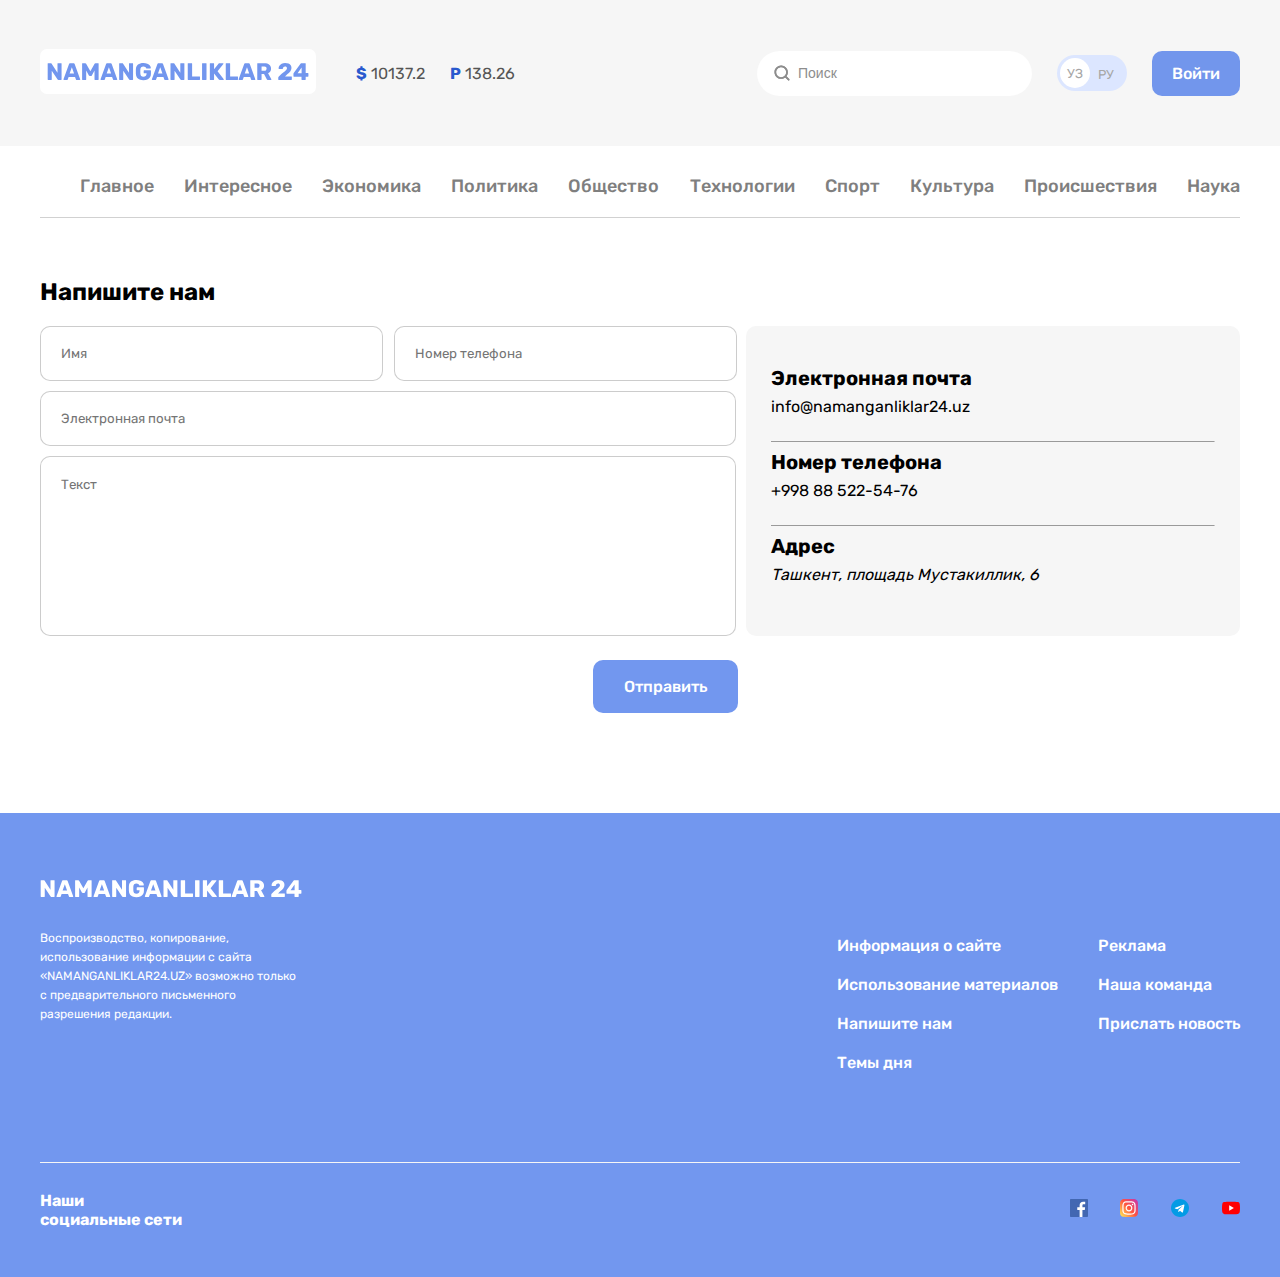
==== contact.html @ 75f207eb "Add new contact file" ====
<!DOCTYPE html>
<html lang="en">
<head>
    <meta charset="UTF-8">
    <meta http-equiv="X-UA-Compatible" content="IE=edge">
    <meta name="viewport" content="width=device-width, initial-scale=1.0">
    <title>15-uy ishi</title>
    <link rel="stylesheet" href="./css/main.css">
</head>
<body>
    <!-- header -->
    <header class="site-header">
        <!-- header top -->
        <div class="header-top">
            <div class="container">
                <div class="header-top-inner">
                    <div class="header-top-start">
                        <!-- logo -->
                        <a class="header-logo logo" href="./index.html">
                            <img
                            class="header-logo-img"
                            width="264"
                            height="28"
                            src="./img/NAMANGANLIKLAR 24.svg"
                            alt="Namanganliklar Logo"
                            />
                        </a>
                        <!-- currency list -->
                        <ul class="header-top-currency-list">
                            <li class="currency-item">
                                <span class="currency">$</span> 10137.2
                            </li>
                            <li class="currency-item">
                                <span class="currency">P</span> 138.26
                            </li>
                        </ul>
                    </div>
                    <div class="header-top-end">
                        <!-- search bar -->
                        <div class="header-top-search">
                            <form action="https://echo.htmlacademy.ru/">
                                <input class="form-input" type="search" name="user_search_result" aria-label="Search your text" placeholder="Поиск" autocomplete="off"       >
                            </form>
                        </div>
                        <!-- language toggle -->
                        <ul class="lang-list">
                            <li class="lang-item">
                                <a class="lang-link active-lang" href="#"> УЗ </a>
                            </li>
                            <li class="lang-item">
                                <a class="lang-link" href="#"> РУ </a>
                            </li>
                        </ul>
                        <!-- signup -->
                        <a class="header-top-end-signup" href="#">Войти</a>
                    </div>
                </div>
            </div>
        </div>
        
        <!-- header bottom  site navigation  -->
        <nav class="site-navigation">
            <div class="container">
                <ul class="site-navigation-links">
                    <li class="site-navigation-item">
                        <a class="site-navigation-link" href="./index.html">Главное</a>
                    </li>
                    <li class="site-navigation-item">
                        <a class="site-navigation-link" href="./secondpage.html">Интересное</a>
                    </li>
                    <li class="site-navigation-item">
                        <a class="site-navigation-link" href="#">Экономика</a>
                    </li>
                    <li class="site-navigation-item">
                        <a class="site-navigation-link" href="#">Политика</a>
                    </li>
                    <li class="site-navigation-item">
                        <a class="site-navigation-link" href="#">Общество</a>
                    </li>
                    <li class="site-navigation-item">
                        <a class="site-navigation-link" href="#">Технологии</a>
                    </li>
                    <li class="site-navigation-item">
                        <a class="site-navigation-link" href="#">Спорт</a>
                    </li>
                    <li class="site-navigation-item">
                        <a class="site-navigation-link" href="#">Культура</a>
                    </li>
                    <li class="site-navigation-item">
                        <a class="site-navigation-link" href="#">Происшествия</a>
                    </li>
                    <li class="site-navigation-item">
                        <a class="site-navigation-link" href="#">Наука</a>
                    </li>
                </ul>
            </div>
        </nav>
    </header>
    <!-- end of the header  -->
    
    <main>
        <section>
            <div class="container">
                <h2 class="contact-title">Напишите нам</h2>
                <div class="main-wrapper">
                    <div class="main-left">
                        <form
                        action="https://echo.htmlacademy.ru/"
                        method="post"
                        autocomplete="off">
                        <input
                        class="contact-name"
                        name="user_name"
                        type="name"
                        aria-label="enter your user name"
                        placeholder="Имя"/>
                        <input
                        class="contact-number"
                        name="user_number"
                        type="tel"
                        aria-label="enter your phone number"
                        placeholder="Номер телефона"/>
                        <input
                        class="contact-email"
                        name="user_email"
                        type="email"
                        aria-label="enter your email"
                        placeholder="Электронная почта"/>
                        <textarea class="contact-text"  name="usertext" cols="180" rows="696" placeholder="Текст"></textarea>
                        <button class="submit" >Отправить</button>
                    </form>
                </div>
                <div class="main-right">
                    <ul class="info-list">
                        <li class="info-item">
                            <h3 class="info-item-title info">Электронная почта</h3>
                            <a class="mail" href="mailto:info@namanganliklar24.uz">info@namanganliklar24.uz</a>
                        </li>
                        <hr class="line">
                        <li class="info-item">
                            <h3 class="info-item-title">Номер телефона</h3>
                            <a class="tel" href="tel:+998885225476">+998 88 522-54-76</a>
                        </li>
                        <hr class="line">
                        <li class="info-item">
                            <address>
                                <h3 class="info-item-title">Адрес</h3>
                                <a class="adress" href="https://www.google.com/maps/place/6+%D0%9F%D0%BB%D0%BE%D1%89%D0%B0%D0%B4%D1%8C+%D0%9C%D1%83%D1%81%D1%82%D0%B0%D0%BA%D0%B8%D0%BB%D0%BB%D0%B8%D0%BA,+%D0%A2%D0%B0%D1%88%D0%BA%D0%B5%D0%BD%D1%82+100078/data=!4m2!3m1!1s0x38ae8b3d4801cfa7:0xa47963500c773c82?sa=X&ved=2ahUKEwjypuzHtND4AhWI6CoKHYNfAOkQ8gF6BAgCEAE">Ташкент, площадь Мустакиллик, 6 </a>
                            </address> 
                        </li>
                    </ul>
                </div>
            </div>
        </div>
    </section>
</main>

<!-- Footer -->
<footer class="bg-blue text-white site-footer">
    <div class="container">
        <div class="footer-top">
            <!-- top-start -->
            <div class="footer-copyright">
                <img class="footer-copyright-logo"  src="./img/logo (1) (1).svg" alt="NAMANGANLIKLAR24 logo">
                <p class="footer-copyright-text">
                    Воспроизводство, копирование, использование информации с сайта
                    «NAMANGANLIKLAR24.UZ» возможно только с предварительного
                    письменного разрешения редакции.
                </p>
            </div>
            <!-- top-middle and top-end sides are near to each other. That's why we're gonna use a div here -->
            <div class="footer-links-container">
                <ul class="footer-links">
                    <li class="footer-links-item">
                        <a class="footer-links-item-link text-white" href="#">
                            Информация о сайте
                        </a>
                    </li>
                    <li class="footer-links-item">
                        <a class="footer-links-item-link text-white" href="#">
                            Использование материалов
                        </a>
                    </li>
                    <li class="footer-links-item">
                        <a class="footer-links-item-link text-white" href="#">
                            Напишите нам
                        </a>
                    </li>
                    <li class="footer-links-item">
                        <a class="footer-links-item-link text-white" href="#">
                            Темы дня
                        </a>
                    </li>
                </ul>
                <ul class="footer-links">
                    <li class="footer-links-item">
                        <a class="footer-links-item-link text-white" href="#">
                            Реклама
                        </a>
                    </li>
                    <li class="footer-links-item">
                        <a class="footer-links-item-link text-white" href="#">
                            Наша команда
                        </a>
                    </li>
                    <li class="footer-links-item">
                        <a class="footer-links-item-link text-white" href="#">
                            Прислать новость
                        </a>
                    </li>
                </ul>
                <!-- footer bottom -->
            </div>
        </div>
        <div class="footer-bottom">
            <strong class="footer-bottom-title">Наши <br> социальные сети</strong>
            <ul class="footer-bottom-list">
                <li class="footer-bottom-item">
                    <a
                    class="footer-bottom-list-link"
                    href="https://facebook.com"
                    target="blank">
                    <img
                    class="footer-bottom-list-link-img"
                    src="./img/free-icon-facebook-1384053 1.svg"
                    alt="facebook image"
                    width="18"
                    height="18"/>
                </a>
            </li>
            <li class="footer-bottom-item">
                <a
                class="footer-bottom-list-link"
                href="https://instagram.com"
                target="blank">
                <img
                class="footer-bottom-list-link-img"
                src="./img/free-icon-instagram-2111463 1.svg"
                alt="instagram image"
                width="18"
                height="18"/>
            </a>
        </li>
        <li class="footer-bottom-item">
            <a
            class="footer-bottom-list-link"
            href="https://telegram.com"
            target="blank">
            <img
            class="footer-bottom-list-link-img"
            src="./img/free-icon-telegram-2111646 1.svg"
            alt="telegram image"
            width="18"
            height="18"/>
        </a>
    </li>
    <li class="footer-bottom-item">
        <a
        class="footer-bottom-list-link"
        href="https://m.youtube.com"
        target="blank">
        <img
        class="footer-bottom-list-link-img"
        src="./img/free-icon-youtube-1384060 1.svg"
        alt="youtube image"
        width="18"
        height="18"/>
    </a>
</li>
</ul>
</div>
</div>
</footer>
</body>
</html>
---- css/main.css ----
*{
  box-sizing: border-box;
}
body {
  margin: 0;
  font-family: "Rubik", Arial, sans-serif;
  font-weight: 400;
}

@font-face {
  font-family: "Rubik";
  font-weight: 400;
  src: 
  url("../fonts/rubik-v20-cyrillic-regular.woff2") format("woff2"), 
  url("../fonts/rubik-v20-cyrillic-regular.woff") format("woff"); 
}
@font-face {
  font-family: "Rubik";
  font-weight: 500;
  src: 
  url("../fonts/rubik-v20-cyrillic-500.woff2") format("woff2"), 
  url("../fonts/rubik-v20-cyrillic-500.woff") format("woff"); 
}
@font-face {
  font-family: "Rubik";
  font-weight: 700;
  src: 
  url("../fonts/rubik-v20-cyrillic-700.woff2") format("woff2"), 
  url("../fonts/rubik-v20-cyrillic-700.woff") format("woff"); 
}

ul {
  list-style: none;
}

a {
  text-decoration: none;
}

.text-black {
  color: #000;
}

.text-gray {
  color: #4a4b4c;
}

.text-white {
  color: #fff;
}

h1,
h2,
h3,
h4 {
  color: #000;
}

.bg-blue {
  background-color: #7297ef;
}

.container{
  width: 1240px;
  margin-right: auto;
  margin-left: auto;
  padding-right: 20px;
  padding-left: 20px;
}

/* HEADER */
.header-top{
  margin-bottom: 30px;
  padding: 39px 0;
  background-color: #f6f6f6;
}

.header-top-inner {
  display: flex;
  justify-content: space-between;
  align-items: center;
}
.header-top-start {
  display: flex;
  align-items: center;
}

.header-logo-img{
  width: 276px;
  height: 45px;
}


.header-top-currency-list {
  display: flex;
  
}
.currency-item {
  color: #555;
  margin-right: 25px;
}

.currency {
  font-weight: 700;
  font-size: 16px;
  line-height: 19px;
  color: #2959ce;
}

.header-top-end {
  display: flex;
  align-items: center;
}

.form-input {
  width: 275px;
  height: 45px;
  margin-right: 25px;
  padding-left: 41px;
  padding-right: 20px     ;
  background-color: #fff;
  border: none;
  border-radius: 60px ;
  outline: none;
}
.form-input:focus {
  box-shadow: 0 0 2px  #7296EC;
}
.form-input::placeholder{
  font-weight: 400;
  font-size: 14px;
  line-height: 17px;
  color: #8d8d8d;
  
}
.form-input {

  background-image: url("../img/search.svg");
  background-repeat: no-repeat;
  background-position: 15px 12px;

}
.search-text{
  font-size: 14px;
  line-height: 17px;
  color: #8d8d8d;
}

.lang-list {
  display: flex;
  align-items: center;
  width: 70px;
  height: 36px;
  margin-right: 25px;
  padding-left: 0;
  background-color: #dce6ff;
  border-radius: 39px;
}

.lang-link{
  font-size: 13px;
  line-height: 15px;
  color: #a6a6a6;
  text-decoration: none;
}



.active-lang{
  display: flex;
  justify-content: center;
  align-items: center;
  width: 30px;
  height: 30px;
  margin-right: 8px;
  margin-left: 3px;
  background-color: #fff;
  border-radius: 50%;
}




.header-top-end-signup {
  background-color: #7296ec;
  font-style: normal;
  font-weight: 500;
  font-size: 16px;
  line-height: 19px;
  padding: 13px 20px;
  color: #ffffff;
  border-radius: 10px;
}

/* navbar */

.site-navigation-links {
  display: flex;
  flex-wrap: wrap;
  justify-content: space-between;
  align-items: center;
  margin-top: 30px;
  margin-bottom: 40px;
  padding-bottom: 20px;
  border-bottom: 1px solid #d1d1d1;
}
.site-navigation-link {
  font-weight: 500;
  font-size: 18px;
  line-height: 21px;
  text-align: center;
  color: #7f7f7f;
}

/* ASIDE TOP */
.aside-top{
  margin-bottom: 50px;
}
.aside-top-ad-image {
  width: 1200px;
  height: 128px;
  border-radius: 7px;
}
/* ASIDE TOP */

/* LATEST NEWS */
.latest-news-list {
  display: flex;
  flex-wrap: wrap;
  justify-content: space-between;
  align-items: center;
  margin-bottom: 60px;
  padding-left: 0;
}
.latest-news-item {
  background-color: #f6f6f6;
  width: 393px;
  border-radius: 15px;
  padding: 20px 17px;
  margin-bottom: 10px;
}


.latest-news-item-container {
  width: 338px;
}
.latest-news-item-title {
  font-style: normal;
  font-weight: 500;
  font-size: 20px;
  line-height: 26px;
  color: #000000;
}
.latest-news-item-link {
  color: #000;
}

.latest-news-item-text {
  font-style: normal;
  font-weight: 400;
  font-size: 16px;
  line-height: 22px;
  color: #4a4b4c;
}
.latest-news-item-img {
  width: 359px;
  height: 165px;
  border-radius: 10px;
}

.latest-news-item-box {
  display: flex;
  justify-content: start;
  align-items: center;
}

.latest-news-item-box::before{
  content: "";
  display: block;
  width: 20px;
  height: 20px;
  background-size: cover;
  background-position: calc(50%) 0;
}

.last-1::before{
  background-image: url("../images/brands/KB.png");
}
.last-2::before{
  background-image: url("../images/brands/image5.png");
}
.last-3::before{
  background-image: url("../images/brands/X+.png");
}
.last-4::before{
  background-image: url("../images/brands/digger_ru.png");
}
.last-5::before{
  background-image: url("../images/brands/lenta_ru.png");
}
.last-6::before{
  background-image: url("../images/brands/Tarantas_News.png");
}



.latest-news-item-box-text {
  font-size: 12px;
  line-height: 14px;
  margin-left: 10px;
  color: #5e5f61;
}

/* ARTICLE */
.site-article {
  width: 1050px;
  margin-right: auto;
  margin-left: auto;
  background-image: url("../images/article.png");
  border-radius: 10px;
}
.article-inner {
  display: flex;
  justify-content: space-between;
  align-items: center;
  padding-right: 71px;
  padding-left: 21px;
}
.article-title {
  font-style: normal;
  font-weight: 500;
  font-size: 20px;
  line-height: 26px;
}

.article-link {
  background-color: #f78b3b;
  font-style: normal;
  font-weight: 500;
  
  font-size: 20px;
  line-height: 24px;
  padding: 13px 30px;
  border-radius: 10px;
}

/*WORLD NEWS */
.news-container {
  display: flex;
  justify-content: space-between;
}
.world-news-list{
  margin-top: 0;
  padding-left: 0;
}
.world-news-item {
  display: flex;
  justify-content: space-between;
  align-items: center;
  width: 797px;
  margin-bottom: 10px;
  padding-top: 20px;
  padding-right: 20px;
  padding-bottom: 23px;
  padding-left: 17px;
  background-color: #f6f6f6;
  border-radius: 15px;
}

.world-news-item-img {
  width: 210px;
  height: 165px;
  margin-right: 15px;
  border-radius: 10px;
}

.world-news-item-container {
  display: flex;
  flex-direction: column;
  justify-content: flex-start;
}

.world-news-item-info {
  width: 538px;
  margin-left: 15px;
}
.world-news-item-title {
  font-weight: 500;
  font-size: 20px;
  line-height: 26px;
  margin-top: 0;
  margin-bottom: 10px;
}

.world-news-item-link {
  color: #000;
}

.world-news-item-text {
  font-weight: 400;
  font-size: 16px;
  line-height: 22px;
  margin-top: 0;
  margin-bottom: 17px;
}

.world-news-item-box {
  display: flex;
  align-items: center;
}

.world-news-item-box::before{
  content: "";
  display: block;
  width: 20px;
  height: 20px;
}

.box-1::before{
  background-image: url("../img/kb.jpg");
}

.box-2::before{
  background-image: url("../img/cars.jpg");
}

.box-3::before{
  background-image: url("../images/in_the_world_section/card-images/tbk.jpg");
}
.box-4::before{
  background-image: url("../images/in_the_world_section/card-images/solenka.jpg");
}

.box-5::before{
  background-image: url("../img/kb.jpg");
}

.box-6::before{
  background-image: url("../img/pp-news.jpg");
}

.box-6::before{
  background-image: url("../img/pp-news.jpg");
}

.box-7::before{
  background-image: url("../img/dns-club.jpg");
}

.box-8::before{
  background-image: url("../img/sputnik-uzb.jpg");
}

.box-9::before{
  background-image: url("../img/i-reactor.jpg");
}

.box-10::before{
  background-image: url("../img/company.jpg");
}

.box-11::before{
  background-image: url("../img/ferghana.jpg");
}

.box-12::before{
  background-image: url("../img/fbm.jpg");
}



.world-news-item-box-img{
  margin-right: 10px;
}

.world-news-item-box-text {
  margin-left: 10px;
  font-style: normal;
  font-weight: 400;
  font-size: 12px;
  line-height: 14px;
  color: #5e5f61;
}

.world-news-wrapper-link {
  display: block;
  margin-bottom: 100px;
  padding: 17px 0;
  font-style: normal;
  font-weight: 500;
  font-size: 16px;
  line-height: 19px;
  text-align: center;
  background-color: #eaeaea;
  border-radius: 10px;
}

/* main news */
.main-news {
  width: 393px;
}
.main-news-title{
  margin: 0;
}
.main-news-list{
  padding-left: 0;
}
.main-news-container {
  padding-top: 20px;
  padding-right: 17px;
  padding-bottom: 20px;
  padding-left: 17px;
  background-color: #f6f6f6;
  border-radius: 15px;
}

.main-news-item{
  margin-bottom: 20px;
  border-bottom: 1px solid #d2d2d2;
}
.last-item{
  border-bottom: none;
}
.main-news-item-title {
  font-weight: 500;
  font-size: 18px;
  line-height: 24px;
}
.main-news-item-text {
  margin-top: 0;
  margin-bottom: 20px;
  font-style: normal;
  font-weight: 400;
  font-size: 13px;
  line-height: 15px;
  color: #5e5f61;
}

.main-news-item-link {
  color: #000;
}

/* ASIDE BOTTOM */
.aside-bottom{
  margin-top: 10px;
}
.aside-bottom-ad-img {
  border-radius: 15px;
}
/* ASIDE BOTTOM */

/* FOOTER */
.footer-top {
  display: flex;
  justify-content: space-between;
  align-items:center;
  margin-bottom: 20px;
  padding-top: 40px;
  padding-bottom: 40px;
  border-bottom: 1px solid #f6f6f6;
}
.footer-copyright {
  width: 264px;
}
.footer-copyright-logo {
  margin-bottom: 15px;
  font-style: normal;
  font-weight: 700;
  font-size: 24px;
  line-height: 28px;
}
.footer-copyright-text {
  margin-bottom: 71px;
  font-size: 12px;
  line-height: 19px;
}
.footer-links-container {
  display: flex;
}
.footer-links{
  margin-top: 83px;
  margin-bottom: 30px;
}
.footer-links-item{
  margin-bottom: 20px;
}
.footer-links-item-link {
  font-style: normal;
  font-weight: 500;
  font-size: 16px;
  line-height: 19px;
}

.footer-bottom {
  display: flex;
  justify-content: space-between;
  align-items: center;
  padding-bottom: 40px;
}
.footer-bottom-list {
  display: flex;
}

.footer-bottom-item:nth-child(2){
  margin-right: 33px;
  margin-left: 32px;
}

.footer-bottom-item:nth-child(3){
  margin-right: 33px;
}

/* contacts */
.contact-title {
  margin-top: 60px;
  font-family: "Rubik";
  font-style: normal;
  font-weight: 700;
  font-size: 24px;
  line-height: 28px;
  
  color: #000000;
}

.contact-name {
  font-family: "Rubik";
  margin-right: 7px;
  margin-bottom: 10px;
  padding-top: 20px;
  padding-bottom: 20px;
  padding-left: 20px;
  width: 343px;
  height: 55px;
  left: 120px;
  top: 284px;
  outline: none;
  background: #ffffff;
  border: 1px solid rgba(0, 0, 0, 0.2);
  border-radius: 10px;
}
.contact-name:focus {
  box-shadow: 0 0 2px  rgba(0, 0, 0, 0.2);
}
.contact-number {
  font-family: "Rubik";
  padding-top: 20px;
  padding-bottom: 20px;
  padding-left: 20px;
  width: 343px;
  height: 55px;
  left: 120px;
  top: 284px;
  outline: none;
  background: #ffffff;
  border: 1px solid rgba(0, 0, 0, 0.2);
  border-radius: 10px;
}
.contact-number:focus{
  box-shadow: 0 0 2px  rgba(0, 0, 0, 0.2);
}
.contact-email {
  font-family: "Rubik";
  margin-right: 7px;
  margin-bottom: 10px;
  padding-top: 20px;
  padding-bottom: 20px;
  padding-left: 20px;
  width: 696px;
  height: 55px;
  left: 120px;
  top: 349px;
  outline: none;
  background: #ffffff;
  border: 1px solid rgba(0, 0, 0, 0.2);
  border-radius: 10px;
}
.contact-email:focus {
  box-shadow: 0 0 2px  rgba(0, 0, 0, 0.2);
}
.contact-text {
  font-family: "Rubik";
  margin-bottom: 20px;
  padding-top: 20px;
  padding-bottom: 20px;
  padding-left: 20px;
  width: 696px;
  height: 180px;
  background: #ffffff;
  border: 1px solid rgba(0, 0, 0, 0.2);
  border-radius: 10px;
  resize: none;
  outline: none;
  
}
.contact-text:focus{
  box-shadow: 0 0 2px  rgba(0, 0, 0, 0.2);
}

.submit {
  display: block;
  margin-left: 553px;
  margin-bottom: 100px;
  width: 145px;
  height: 53px;
  left: 671px;
  top: 614px;
  font-family: "Rubik";
  font-style: normal;
  font-weight: 500;
  font-size: 16px;
  line-height: 19px;
  border: none;
  border-radius: 10px;
  color: #ffffff;
  background: #7297ef;
}
.main-wrapper {
  display: flex;
  justify-content: space-between;
  align-items: flex-start;
}

.info-list {
  margin-top: 0;
  margin-bottom: 00px;
  padding-top: 40px;
  padding-bottom: 40px;
  padding-left: 25px;
  width: 494px;
  height: 310px;
  background: #f6f6f6;
  border-radius: 10px;
  list-style: none;
  
}
.info-item {
  margin-bottom: 25px;
  
}
.info-item-title {
  margin: 0;
  margin-bottom: 7px;
  font-family: "Rubik";
  font-style: normal;
  font-weight: 600;
  font-size: 20px;
  line-height: 24px;
  color: #000000;
}
.mail {
  font-family: "Rubik";
  font-style: normal;
  font-weight: 400;
  font-size: 16px;
  line-height: 19px;
  text-decoration: none;
  color: #000000;
  
}
.tel {
  font-family: "Rubik";
  font-style: normal;
  font-weight: 400;
  font-size: 16px;
  line-height: 19px;
  text-decoration: none;
  color: #000000;
}
.adress {
  font-weight: 400;
  font-size: 16px;
  line-height: 19px;
  text-decoration: none;
  color: #000000;
}
.line{
  width: 444px;
  margin-right: 26px;
  border-bottom: 1px  #D2D2D2;
}
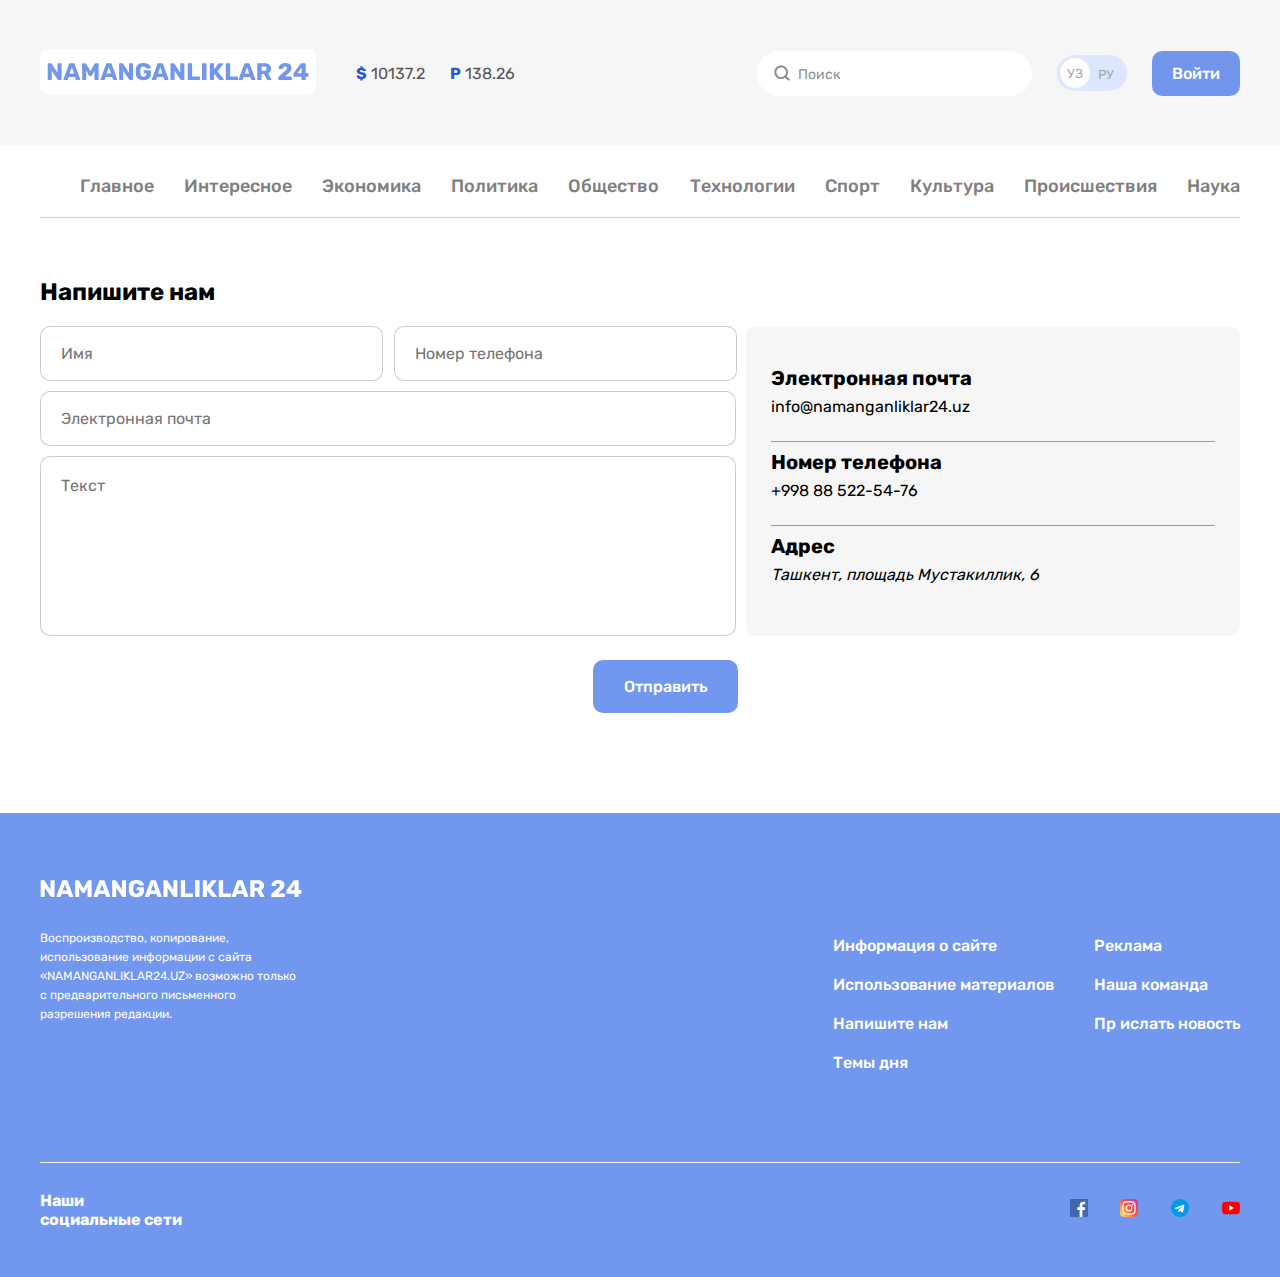
==== commit cf0be9b7: "Add modal" ====
--- a/contact.html
+++ b/contact.html
@@ -21,7 +21,7 @@
                             class="header-logo-img"
                             width="264"
                             height="28"
-                            src="./img/NAMANGANLIKLAR 24.svg"
+                            src="./images/NAMANGANLIKLAR 24.svg"
                             alt="Namanganliklar Logo"
                             />
                         </a>
@@ -145,7 +145,12 @@
                         <li class="info-item">
                             <address>
                                 <h3 class="info-item-title">Адрес</h3>
-                                <a class="adress" href="https://www.google.com/maps/place/6+%D0%9F%D0%BB%D0%BE%D1%89%D0%B0%D0%B4%D1%8C+%D0%9C%D1%83%D1%81%D1%82%D0%B0%D0%BA%D0%B8%D0%BB%D0%BB%D0%B8%D0%BA,+%D0%A2%D0%B0%D1%88%D0%BA%D0%B5%D0%BD%D1%82+100078/data=!4m2!3m1!1s0x38ae8b3d4801cfa7:0xa47963500c773c82?sa=X&ved=2ahUKEwjypuzHtND4AhWI6CoKHYNfAOkQ8gF6BAgCEAE">Ташкент, площадь Мустакиллик, 6 </a>
+                                <a 
+                                class="adress"
+                                href="https://www.google.com/maps/place/6+%D0%9F%D0%BB%D0%BE%D1%89%D0%B0%D0%B4%D1%8C+%D0%9C%D1%83%D1%81%D1%82%D0%B0%D0%BA%D0%B8%D0%BB%D0%BB%D0%B8%D0%BA,+%D0%A2%D0%B0%D1%88%D0%BA%D0%B5%D0%BD%D1%82+100078/data=!4m2!3m1!1s0x38ae8b3d4801cfa7:0xa47963500c773c82?sa=X&ved=2ahUKEwjypuzHtND4AhWI6CoKHYNfAOkQ8gF6BAgCEAE"
+                                target="blank">
+                                Ташкент, площадь Мустакиллик, 6 
+                                </a>
                             </address> 
                         </li>
                     </ul>
@@ -161,7 +166,7 @@
         <div class="footer-top">
             <!-- top-start -->
             <div class="footer-copyright">
-                <img class="footer-copyright-logo"  src="./img/logo (1) (1).svg" alt="NAMANGANLIKLAR24 logo">
+                <img class="footer-copyright-logo"  src="./images/logo (1) (1).svg" alt="NAMANGANLIKLAR24 logo">
                 <p class="footer-copyright-text">
                     Воспроизводство, копирование, использование информации с сайта
                     «NAMANGANLIKLAR24.UZ» возможно только с предварительного
@@ -205,7 +210,7 @@
                     </li>
                     <li class="footer-links-item">
                         <a class="footer-links-item-link text-white" href="#">
-                            Прислать новость
+                            Пр  ислать новость
                         </a>
                     </li>
                 </ul>
@@ -222,7 +227,7 @@
                     target="blank">
                     <img
                     class="footer-bottom-list-link-img"
-                    src="./img/free-icon-facebook-1384053 1.svg"
+                    src="./images/free-icon-facebook-1384053 1.svg"
                     alt="facebook image"
                     width="18"
                     height="18"/>
@@ -235,7 +240,7 @@
                 target="blank">
                 <img
                 class="footer-bottom-list-link-img"
-                src="./img/free-icon-instagram-2111463 1.svg"
+                src="./images/free-icon-instagram-2111463 1.svg"
                 alt="instagram image"
                 width="18"
                 height="18"/>
@@ -248,7 +253,7 @@
             target="blank">
             <img
             class="footer-bottom-list-link-img"
-            src="./img/free-icon-telegram-2111646 1.svg"
+            src="./images/free-icon-telegram-2111646 1.svg"
             alt="telegram image"
             width="18"
             height="18"/>
@@ -261,7 +266,7 @@
         target="blank">
         <img
         class="footer-bottom-list-link-img"
-        src="./img/free-icon-youtube-1384060 1.svg"
+        src="./images/free-icon-youtube-1384060 1.svg"
         alt="youtube image"
         width="18"
         height="18"/>
--- a/css/main.css
+++ b/css/main.css
@@ -122,6 +122,7 @@
   border: none;
   border-radius: 60px ;
   outline: none;
+  
 }
 .form-input:focus {
   box-shadow: 0 0 2px  #7296EC;
@@ -134,11 +135,11 @@
   
 }
 .form-input {
-
-  background-image: url("../img/search.svg");
+  
+  background-image: url("../images/search.svg");
   background-repeat: no-repeat;
   background-position: 15px 12px;
-
+  
 }
 .search-text{
   font-size: 14px;
@@ -315,13 +316,19 @@
 .site-article {
   width: 1050px;
   margin-right: auto;
+  margin-bottom: 60px;
   margin-left: auto;
-  background-image: url("../images/article.png");
-  border-radius: 10px;
-}
+  background-image: url("../images/article-bg.png");
+  border-radius: 10px;
+}
+
 .article-inner {
   display: flex;
+  -webkit-box-pack: justify;
+  -ms-flex-pack: justify;
   justify-content: space-between;
+  -webkit-box-align: center;
+  -ms-flex-align: center;
   align-items: center;
   padding-right: 71px;
   padding-left: 21px;
@@ -332,16 +339,37 @@
   font-size: 20px;
   line-height: 26px;
 }
-
 .article-link {
   background-color: #f78b3b;
   font-style: normal;
   font-weight: 500;
-  
   font-size: 20px;
   line-height: 24px;
   padding: 13px 30px;
   border-radius: 10px;
+  border-color: transparent;
+}
+.text-black {
+  color: #000;
+}
+
+.text-white {
+  color: #fff;
+}
+button, [type="button"], [type="reset"], [type="submit"] {
+  -webkit-appearance: button;
+}
+button, select {
+  text-transform: none;
+}
+button, input {
+  overflow: visible;
+}
+button, input, optgroup, select, textarea {
+  font-family: inherit;
+  font-size: 100%;
+  line-height: 1.15;
+  margin: 0;
 }
 
 /*WORLD NEWS */
@@ -368,8 +396,8 @@
 }
 
 .world-news-item-img {
-  width: 210px;
-  height: 165px;
+  width: 797px;
+  height: 300px;
   margin-right: 15px;
   border-radius: 10px;
 }
@@ -417,11 +445,11 @@
 }
 
 .box-1::before{
-  background-image: url("../img/kb.jpg");
+  background-image: url("../images/kb.jpg");
 }
 
 .box-2::before{
-  background-image: url("../img/cars.jpg");
+  background-image: url("../images/cars.jpg");
 }
 
 .box-3::before{
@@ -432,39 +460,39 @@
 }
 
 .box-5::before{
-  background-image: url("../img/kb.jpg");
+  background-image: url("../images/kb.jpg");
 }
 
 .box-6::before{
-  background-image: url("../img/pp-news.jpg");
+  background-image: url("../images/pp-news.jpg");
 }
 
 .box-6::before{
-  background-image: url("../img/pp-news.jpg");
+  background-image: url("../images/pp-news.jpg");
 }
 
 .box-7::before{
-  background-image: url("../img/dns-club.jpg");
+  background-image: url("../images/dns-club.jpg");
 }
 
 .box-8::before{
-  background-image: url("../img/sputnik-uzb.jpg");
+  background-image: url("../images/sputnik-uzb.jpg");
 }
 
 .box-9::before{
-  background-image: url("../img/i-reactor.jpg");
+  background-image: url("../images/i-reactor.jpg");
 }
 
 .box-10::before{
-  background-image: url("../img/company.jpg");
+  background-image: url("../images/company.jpg");
 }
 
 .box-11::before{
-  background-image: url("../img/ferghana.jpg");
+  background-image: url("../images/ferghana.jpg");
 }
 
 .box-12::before{
-  background-image: url("../img/fbm.jpg");
+  background-image: url("../images/fbm.jpg");
 }
 
 
@@ -540,6 +568,14 @@
   color: #000;
 }
 
+.interests-list {
+  display: flex;
+}
+
+.latest-news-item:nth-child(2) {
+  margin-right: 10px;
+  margin-left: 10px;
+}
 /* ASIDE BOTTOM */
 .aside-bottom{
   margin-top: 10px;
@@ -609,6 +645,91 @@
 .footer-bottom-item:nth-child(3){
   margin-right: 33px;
 }
+
+
+/* modal  */
+.modal[open] {
+  animation: animate 3s forwards;
+  -webkit-animation: animate 3s forwards;
+}
+.modal {
+  position: relative;
+  width: 850px;
+  text-align: center;
+  padding: 50px;
+  border-radius: 20px;
+  -webkit-border-radius: 20px;
+  -moz-border-radius: 20px;
+  -ms-border-radius: 20px;
+  -o-border-radius: 20px;
+  border: none;
+}
+h3 {
+  display: block;
+  font-size: 1.17em;
+  margin-block-start: 1em;
+  margin-block-end: 1em;
+  margin-inline-start: 0px;
+  margin-inline-end: 0px;
+  font-weight: bold;
+}
+.modal {
+  position: relative;
+  width: 850px;
+  text-align: center;
+  padding: 50px;
+  border-radius: 20px;
+  -webkit-border-radius: 20px;
+  -moz-border-radius: 20px;
+  -ms-border-radius: 20px;
+  -o-border-radius: 20px;
+  border: none;
+}
+dialog {
+  user-select: text;
+  visibility: visible;
+}
+dialog {
+  color: canvastext;
+}
+.btn {
+  background-color: none;
+  border: none;
+}
+button, [type="button"], [type="reset"], [type="submit"] {
+  -webkit-appearance: button;
+}
+button, select {
+  text-transform: none;
+}
+button, input {
+  overflow: visible;
+}
+button, input, optgroup, select, textarea {
+  font-family: inherit;
+  font-size: 100%;
+  line-height: 1.15;
+  margin: 0;
+}
+* {
+  -webkit-box-sizing: border-box;
+  box-sizing: border-box;
+}
+.btn {
+  appearance: auto;
+  writing-mode: horizontal-tb !important;
+  font-style: "Rubik";
+  font-weight: 500;
+  font-size: 24px;
+  line-height: 28px;
+  color: #fff;
+  background: #f78b3b;
+  border-radius: 10px;
+  
+  
+}
+
+/* madal end */
 
 /* contacts */
 .contact-title {
@@ -722,7 +843,7 @@
 
 .info-list {
   margin-top: 0;
-  margin-bottom: 00px;
+  margin-bottom: 10px;
   padding-top: 40px;
   padding-bottom: 40px;
   padding-left: 25px;
